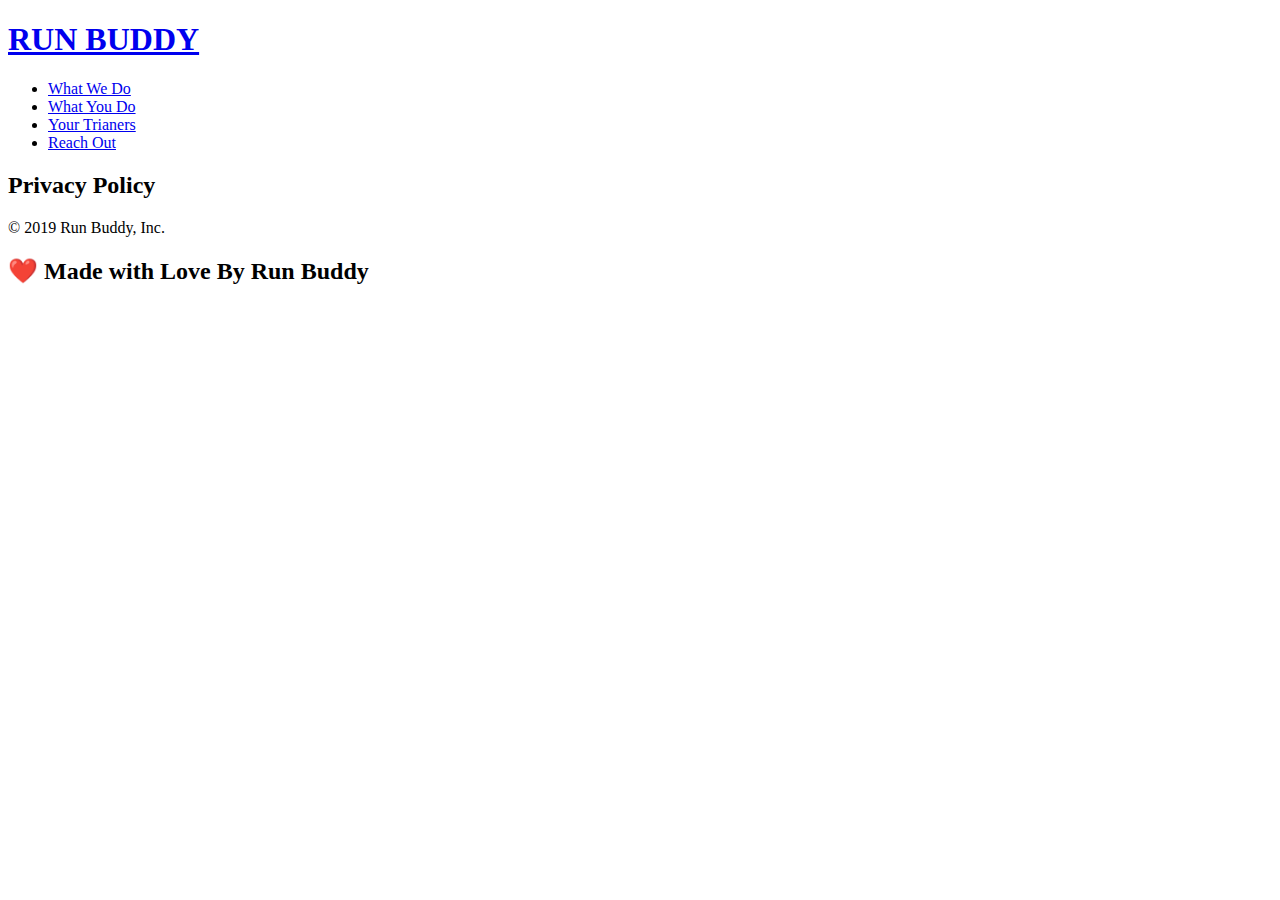
==== privacy-policy.html @ a365a260 "privacy policy" ====
<!DOCTYPE html>
<html lang="eng">
  <head>
    <meta charset="UTF-8" />
    <title>Privacy-Policy - Run Buddy</title>
  </head>
  <body>
    <header>
        <h1>
         <a href="/">RUN BUDDY</a>
       </h1> 
       <nav>
       <!-- Unordered List element-->
       <ul>
        <!-- List item element-->
       <li>
          <!-- Anchor element-->
       <a href="./index.html#what-we-do">What We Do</a>
       </li>
       <li>
      <a href="./index.html#what-you-do">What You Do</a>
       </li>
       <li>
       <a href="./index.html#your-trainers">Your Trianers</a>
       </li>
       <li>
       <a href="./index.htmlreach-out">Reach Out</a>
       </li>
       </ul>
       </nav>
       </header>
       <section class="hero">
         <h2 class="page-title">
             Privacy Policy
         </h2>
       </section>
  </body>
  <footer>
    <div>
        &copy; 2019 Run Buddy, Inc.
    </div>
   <h2>❤️ Made with Love By Run Buddy</h2>
</footer>
  </html>
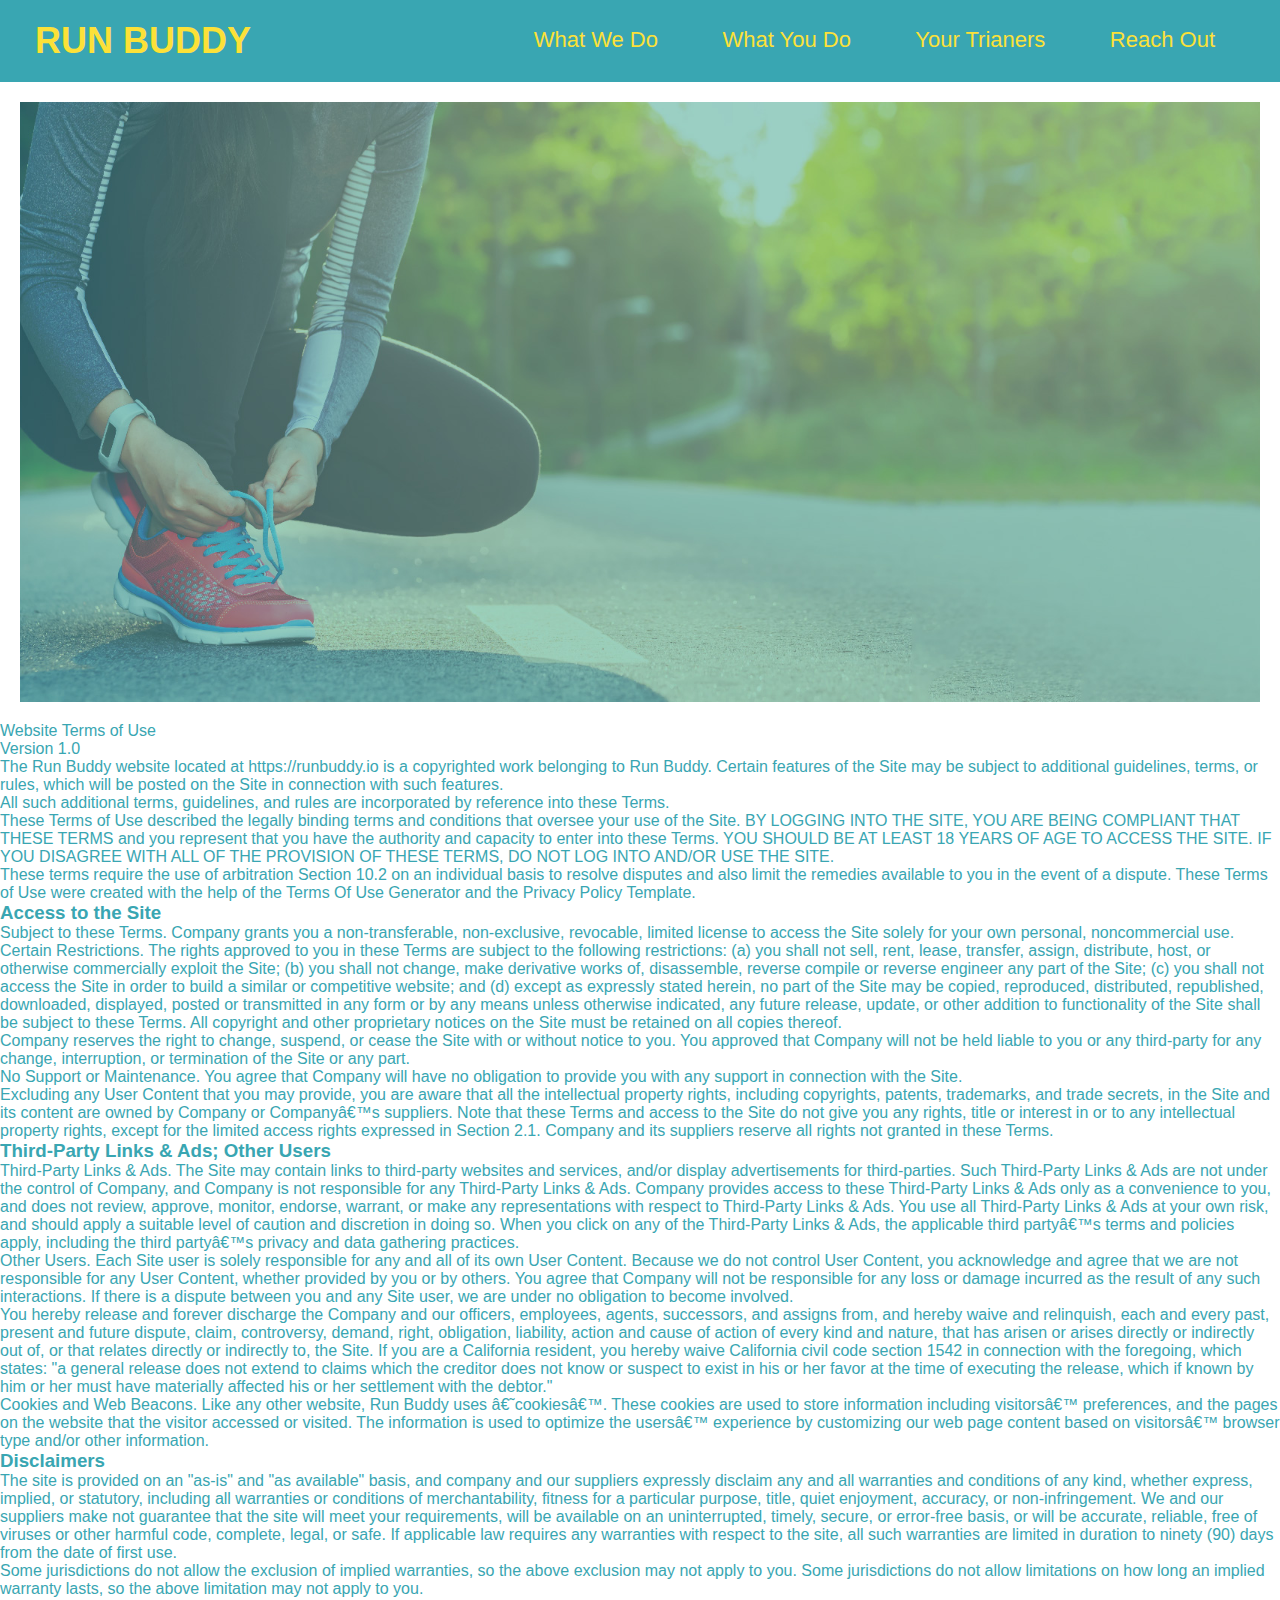
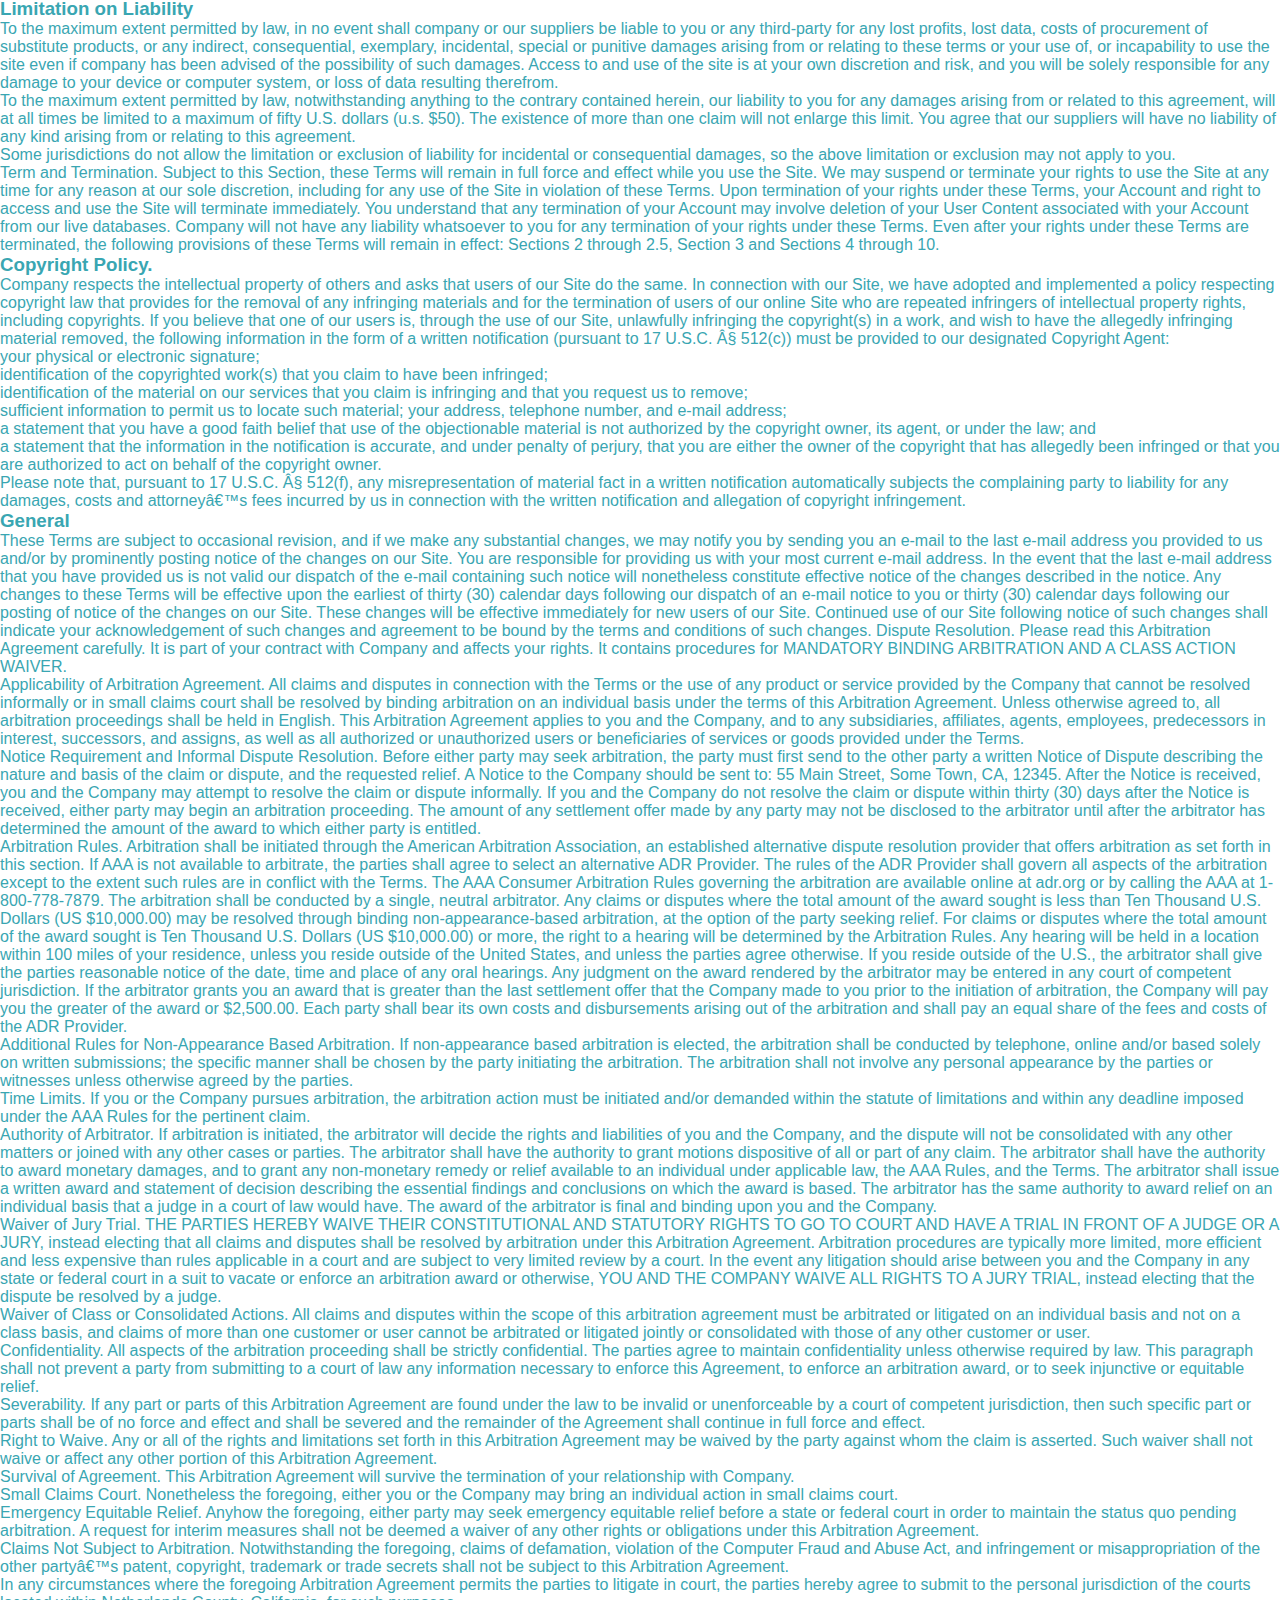
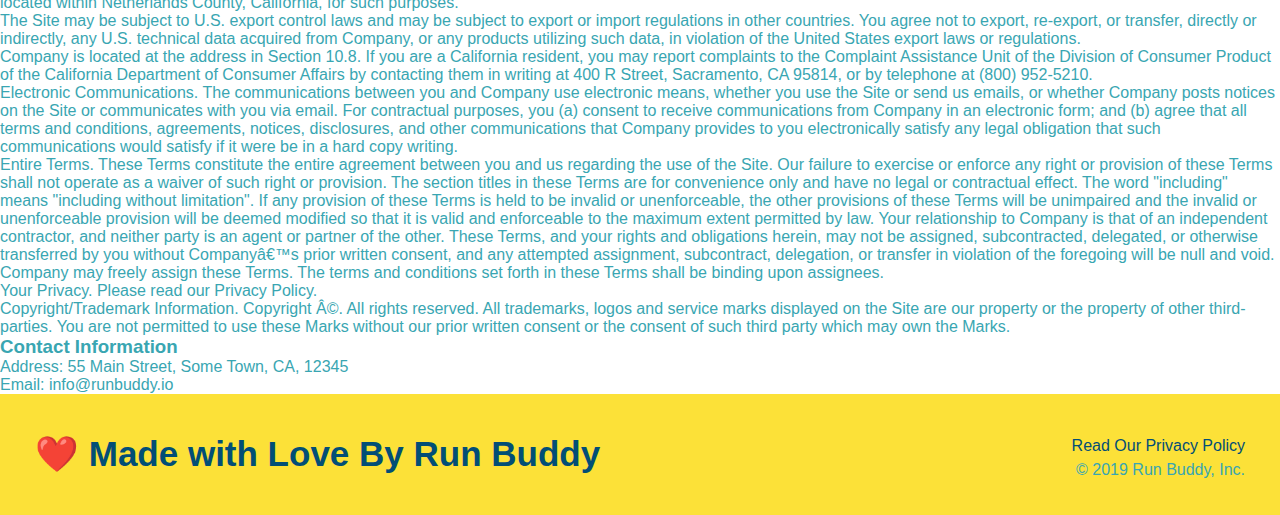
==== commit d58cfe11: "added more style to privacy" ====
--- a/privacy-policy.html
+++ b/privacy-policy.html
@@ -1,44 +1,468 @@
 <!DOCTYPE html>
 <html lang="eng">
-  <head>
-    <meta charset="UTF-8" />
-    <title>Privacy-Policy - Run Buddy</title>
-  </head>
-  <body>
-    <header>
-        <h1>
-         <a href="/">RUN BUDDY</a>
-       </h1> 
-       <nav>
-       <!-- Unordered List element-->
-       <ul>
-        <!-- List item element-->
-       <li>
-          <!-- Anchor element-->
-       <a href="./index.html#what-we-do">What We Do</a>
-       </li>
-       <li>
-      <a href="./index.html#what-you-do">What You Do</a>
-       </li>
-       <li>
-       <a href="./index.html#your-trainers">Your Trianers</a>
-       </li>
-       <li>
-       <a href="./index.htmlreach-out">Reach Out</a>
-       </li>
-       </ul>
-       </nav>
-       </header>
+   <head>
+     <link rel="stylesheet" href="./assets/css/style.css" />
+     <meta charset="UTF-8"/>
+     <title>Privacy Policy - Run Buddy</title>
+   </head>
+   <body>
+
+     <header>
+       <h1>
+        <a href="/">RUN BUDDY</a>
+      </h1>
+      <nav>
+      <!-- Unordered List element-->
+      <ul>
+       <!-- List item element-->
+      <li>
+         <!-- Anchor element-->
+      <a href="./index.html#what-we-do">What We Do</a>
+      </li>
+      <li>
+     <a href="./index.html#what-you-do">What You Do</a>
+      </li>
+      <li>
+      <a href="./index.html#your-trainers">Your Trianers</a>
+      </li>
+      <li>
+      <a href="./index.html#reach-out">Reach Out</a>
+      </li>
+      </ul>
+      </nav>
+      </header>
        <section class="hero">
-         <h2 class="page-title">
-             Privacy Policy
+         <h2 class="page-title"
+           Privacy Policy
          </h2>
        </section>
-  </body>
-  <footer>
-    <div>
-        &copy; 2019 Run Buddy, Inc.
-    </div>
-   <h2>❤️ Made with Love By Run Buddy</h2>
-</footer>
-  </html>+       <article class="secondary-content">
+         <p>
+       Website Terms of Use
+     </p>
+
+     <p>
+       Version 1.0
+     </p>
+
+     <p>
+       The Run Buddy website located at https://runbuddy.io is a copyrighted work belonging to Run Buddy. Certain
+       features of the Site may be subject to additional guidelines, terms, or rules, which will be posted on the Site
+       in connection with such features.
+     </p>
+
+     <p>
+       All such additional terms, guidelines, and rules are incorporated by reference into these Terms.
+     </p>
+
+     <p>
+       These Terms of Use described the legally binding terms and conditions that oversee your use of the Site. BY
+       LOGGING INTO THE SITE, YOU ARE BEING COMPLIANT THAT THESE TERMS and you represent that you have the authority
+       and capacity to enter into these Terms. YOU SHOULD BE AT LEAST 18 YEARS OF AGE TO ACCESS THE SITE. IF YOU
+       DISAGREE WITH ALL OF THE PROVISION OF THESE TERMS, DO NOT LOG INTO AND/OR USE THE SITE.
+     </p>
+
+     <p>
+       These terms require the use of arbitration Section 10.2 on an individual basis to resolve disputes and also
+       limit the remedies available to you in the event of a dispute. These Terms of Use were created with the help of
+       the Terms Of Use Generator and the Privacy Policy Template.
+     </p>
+
+     <h3>
+       Access to the Site
+     </h3>
+
+     <p>
+       Subject to these Terms. Company grants you a non-transferable, non-exclusive, revocable, limited license to
+       access the Site solely for your own personal, noncommercial use.
+     </p>
+
+     <p>
+       Certain Restrictions. The rights approved to you in these Terms are subject to the following restrictions: (a)
+       you shall not sell, rent, lease, transfer, assign, distribute, host, or otherwise commercially exploit the Site;
+       (b) you shall not change, make derivative works of, disassemble, reverse compile or reverse engineer any part of
+       the Site; (c) you shall not access the Site in order to build a similar or competitive website; and (d) except
+       as expressly stated herein, no part of the Site may be copied, reproduced, distributed, republished, downloaded,
+       displayed, posted or transmitted in any form or by any means unless otherwise indicated, any future release,
+       update, or other addition to functionality of the Site shall be subject to these Terms. All copyright and other
+       proprietary notices on the Site must be retained on all copies thereof.
+     </p>
+
+     <p>
+       Company reserves the right to change, suspend, or cease the Site with or without notice to you. You approved
+       that Company will not be held liable to you or any third-party for any change, interruption, or termination of
+       the Site or any part.
+     </p>
+
+     <p>
+       No Support or Maintenance. You agree that Company will have no obligation to provide you with any support in
+       connection with the Site.
+     </p>
+
+     <p>
+       Excluding any User Content that you may provide, you are aware that all the intellectual property rights,
+       including copyrights, patents, trademarks, and trade secrets, in the Site and its content are owned by Company
+       or Companyâ€™s suppliers. Note that these Terms and access to the Site do not give you any rights, title or
+       interest in or to any intellectual property rights, except for the limited access rights expressed in Section
+       2.1. Company and its suppliers reserve all rights not granted in these Terms.
+     </p>
+
+     <h3>
+       Third-Party Links & Ads; Other Users
+     </h3>
+
+     <p>
+       Third-Party Links & Ads. The Site may contain links to third-party websites and services, and/or display
+       advertisements for third-parties. Such Third-Party Links & Ads are not under the control of Company, and Company
+       is not responsible for any Third-Party Links & Ads. Company provides access to these Third-Party Links & Ads
+       only as a convenience to you, and does not review, approve, monitor, endorse, warrant, or make any
+       representations with respect to Third-Party Links & Ads. You use all Third-Party Links & Ads at your own risk,
+       and should apply a suitable level of caution and discretion in doing so. When you click on any of the
+       Third-Party Links & Ads, the applicable third partyâ€™s terms and policies apply, including the third partyâ€™s
+       privacy and data gathering practices.
+     </p>
+
+     <p>
+       Other Users. Each Site user is solely responsible for any and all of its own User Content. Because we do not
+       control User Content, you acknowledge and agree that we are not responsible for any User Content, whether
+       provided by you or by others. You agree that Company will not be responsible for any loss or damage incurred as
+       the result of any such interactions. If there is a dispute between you and any Site user, we are under no
+       obligation to become involved.
+     </p>
+
+     <p>
+       You hereby release and forever discharge the Company and our officers, employees, agents, successors, and
+       assigns from, and hereby waive and relinquish, each and every past, present and future dispute, claim,
+       controversy, demand, right, obligation, liability, action and cause of action of every kind and nature, that has
+       arisen or arises directly or indirectly out of, or that relates directly or indirectly to, the Site. If you are
+       a California resident, you hereby waive California civil code section 1542 in connection with the foregoing,
+       which states: "a general release does not extend to claims which the creditor does not know or suspect to exist
+       in his or her favor at the time of executing the release, which if known by him or her must have materially
+       affected his or her settlement with the debtor."
+     </p>
+
+     <p>
+       Cookies and Web Beacons. Like any other website, Run Buddy uses â€˜cookiesâ€™. These cookies are used to store
+       information including visitorsâ€™ preferences, and the pages on the website that the visitor accessed or visited.
+       The information is used to optimize the usersâ€™ experience by customizing our web page content based on visitorsâ€™
+       browser type and/or other information.
+     </p>
+
+     <h3>
+       Disclaimers
+     </h3>
+
+     <p>
+       The site is provided on an "as-is" and "as available" basis, and company and our suppliers expressly disclaim
+       any and all warranties and conditions of any kind, whether express, implied, or statutory, including all
+       warranties or conditions of merchantability, fitness for a particular purpose, title, quiet enjoyment, accuracy,
+       or non-infringement. We and our suppliers make not guarantee that the site will meet your requirements, will be
+       available on an uninterrupted, timely, secure, or error-free basis, or will be accurate, reliable, free of
+       viruses or other harmful code, complete, legal, or safe. If applicable law requires any warranties with respect
+       to the site, all such warranties are limited in duration to ninety (90) days from the date of first use.
+     </p>
+
+     <p>
+       Some jurisdictions do not allow the exclusion of implied warranties, so the above exclusion may not apply to
+       you. Some jurisdictions do not allow limitations on how long an implied warranty lasts, so the above limitation
+       may not apply to you.
+     </p>
+
+     <h3>
+       Limitation on Liability
+     </h3>
+
+     <p>
+       To the maximum extent permitted by law, in no event shall company or our suppliers be liable to you or any
+       third-party for any lost profits, lost data, costs of procurement of substitute products, or any indirect,
+       consequential, exemplary, incidental, special or punitive damages arising from or relating to these terms or
+       your use of, or incapability to use the site even if company has been advised of the possibility of such
+       damages. Access to and use of the site is at your own discretion and risk, and you will be solely responsible
+       for any damage to your device or computer system, or loss of data resulting therefrom.
+     </p>
+
+     <p>
+       To the maximum extent permitted by law, notwithstanding anything to the contrary contained herein, our liability
+       to you for any damages arising from or related to this agreement, will at all times be limited to a maximum of
+       fifty U.S. dollars (u.s. $50). The existence of more than one claim will not enlarge this limit. You agree that
+       our suppliers will have no liability of any kind arising from or relating to this agreement.
+     </p>
+
+     <p>
+       Some jurisdictions do not allow the limitation or exclusion of liability for incidental or consequential
+       damages, so the above limitation or exclusion may not apply to you.
+     </p>
+
+     <p>
+       Term and Termination. Subject to this Section, these Terms will remain in full force and effect while you use
+       the Site. We may suspend or terminate your rights to use the Site at any time for any reason at our sole
+       discretion, including for any use of the Site in violation of these Terms. Upon termination of your rights under
+       these Terms, your Account and right to access and use the Site will terminate immediately. You understand that
+       any termination of your Account may involve deletion of your User Content associated with your Account from our
+       live databases. Company will not have any liability whatsoever to you for any termination of your rights under
+       these Terms. Even after your rights under these Terms are terminated, the following provisions of these Terms
+       will remain in effect: Sections 2 through 2.5, Section 3 and Sections 4 through 10.
+     </p>
+
+     <h3>
+       Copyright Policy.
+     </h3>
+
+     <p>
+       Company respects the intellectual property of others and asks that users of our Site do the same. In connection
+       with our Site, we have adopted and implemented a policy respecting copyright law that provides for the removal
+       of any infringing materials and for the termination of users of our online Site who are repeated infringers of
+       intellectual property rights, including copyrights. If you believe that one of our users is, through the use of
+       our Site, unlawfully infringing the copyright(s) in a work, and wish to have the allegedly infringing material
+       removed, the following information in the form of a written notification (pursuant to 17 U.S.C. Â§ 512(c)) must
+       be provided to our designated Copyright Agent:
+     </p>
+
+     <ul>
+       <li>
+         your physical or electronic signature;
+       </li>
+       <li>
+         identification of the copyrighted work(s) that you claim to have been infringed;
+       </li>
+       <li>
+         identification of the material on our services that you claim is infringing and that you request us to remove;
+       </li>
+       <li>
+         sufficient information to permit us to locate such material; your address, telephone number, and e-mail
+         address;
+       </li>
+       <li>
+         a statement that you have a good faith belief that use of the objectionable material is not authorized by the
+         copyright owner, its agent, or under the law; and
+       </li>
+       <li>
+         a statement that the information in the notification is accurate, and under penalty of perjury, that you are
+         either the owner of the copyright that has allegedly been infringed or that you are authorized to act on
+         behalf of the copyright owner.
+       </li>
+     </ul>
+
+     <p>
+       Please note that, pursuant to 17 U.S.C. Â§ 512(f), any misrepresentation of material fact in a written
+       notification automatically subjects the complaining party to liability for any damages, costs and attorneyâ€™s
+       fees incurred by us in connection with the written notification and allegation of copyright infringement.
+     </p>
+
+     <h3>
+       General
+     </h3>
+
+     <p>
+       These Terms are subject to occasional revision, and if we make any substantial changes, we may notify you by
+       sending you an e-mail to the last e-mail address you provided to us and/or by prominently posting notice of the
+       changes on our Site. You are responsible for providing us with your most current e-mail address. In the event
+       that the last e-mail address that you have provided us is not valid our dispatch of the e-mail containing such
+       notice will nonetheless constitute effective notice of the changes described in the notice. Any changes to these
+       Terms will be effective upon the earliest of thirty (30) calendar days following our dispatch of an e-mail
+       notice to you or thirty (30) calendar days following our posting of notice of the changes on our Site. These
+       changes will be effective immediately for new users of our Site. Continued use of our Site following notice of
+       such changes shall indicate your acknowledgement of such changes and agreement to be bound by the terms and
+       conditions of such changes. Dispute Resolution. Please read this Arbitration Agreement carefully. It is part of
+       your contract with Company and affects your rights. It contains procedures for MANDATORY BINDING ARBITRATION AND
+       A CLASS ACTION WAIVER.
+     </p>
+
+     <p>
+       Applicability of Arbitration Agreement. All claims and disputes in connection with the Terms or the use of any
+       product or service provided by the Company that cannot be resolved informally or in small claims court shall be
+       resolved by binding arbitration on an individual basis under the terms of this Arbitration Agreement. Unless
+       otherwise agreed to, all arbitration proceedings shall be held in English. This Arbitration Agreement applies to
+       you and the Company, and to any subsidiaries, affiliates, agents, employees, predecessors in interest,
+       successors, and assigns, as well as all authorized or unauthorized users or beneficiaries of services or goods
+       provided under the Terms.
+     </p>
+
+     <p>
+       Notice Requirement and Informal Dispute Resolution. Before either party may seek arbitration, the party must
+       first send to the other party a written Notice of Dispute describing the nature and basis of the claim or
+       dispute, and the requested relief. A Notice to the Company should be sent to: 55 Main Street, Some Town, CA,
+       12345. After the Notice is received, you and the Company may attempt to resolve the claim or dispute informally.
+       If you and the Company do not resolve the claim or dispute within thirty (30) days after the Notice is received,
+       either party may begin an arbitration proceeding. The amount of any settlement offer made by any party may not
+       be disclosed to the arbitrator until after the arbitrator has determined the amount of the award to which either
+       party is entitled.
+     </p>
+
+     <p>
+       Arbitration Rules. Arbitration shall be initiated through the American Arbitration Association, an established
+       alternative dispute resolution provider that offers arbitration as set forth in this section. If AAA is not
+       available to arbitrate, the parties shall agree to select an alternative ADR Provider. The rules of the ADR
+       Provider shall govern all aspects of the arbitration except to the extent such rules are in conflict with the
+       Terms. The AAA Consumer Arbitration Rules governing the arbitration are available online at adr.org or by
+       calling the AAA at 1-800-778-7879. The arbitration shall be conducted by a single, neutral arbitrator. Any
+       claims or disputes where the total amount of the award sought is less than Ten Thousand U.S. Dollars (US
+       $10,000.00) may be resolved through binding non-appearance-based arbitration, at the option of the party seeking
+       relief. For claims or disputes where the total amount of the award sought is Ten Thousand U.S. Dollars (US
+       $10,000.00) or more, the right to a hearing will be determined by the Arbitration Rules. Any hearing will be
+       held in a location within 100 miles of your residence, unless you reside outside of the United States, and
+       unless the parties agree otherwise. If you reside outside of the U.S., the arbitrator shall give the parties
+       reasonable notice of the date, time and place of any oral hearings. Any judgment on the award rendered by the
+       arbitrator may be entered in any court of competent jurisdiction. If the arbitrator grants you an award that is
+       greater than the last settlement offer that the Company made to you prior to the initiation of arbitration, the
+       Company will pay you the greater of the award or $2,500.00. Each party shall bear its own costs and
+       disbursements arising out of the arbitration and shall pay an equal share of the fees and costs of the ADR
+       Provider.
+     </p>
+
+     <p>
+       Additional Rules for Non-Appearance Based Arbitration. If non-appearance based arbitration is elected, the
+       arbitration shall be conducted by telephone, online and/or based solely on written submissions; the specific
+       manner shall be chosen by the party initiating the arbitration. The arbitration shall not involve any personal
+       appearance by the parties or witnesses unless otherwise agreed by the parties.
+     </p>
+
+     <p>
+       Time Limits. If you or the Company pursues arbitration, the arbitration action must be initiated and/or demanded
+       within the statute of limitations and within any deadline imposed under the AAA Rules for the pertinent claim.
+     </p>
+
+     <p>
+       Authority of Arbitrator. If arbitration is initiated, the arbitrator will decide the rights and liabilities of
+       you and the Company, and the dispute will not be consolidated with any other matters or joined with any other
+       cases or parties. The arbitrator shall have the authority to grant motions dispositive of all or part of any
+       claim. The arbitrator shall have the authority to award monetary damages, and to grant any non-monetary remedy
+       or relief available to an individual under applicable law, the AAA Rules, and the Terms. The arbitrator shall
+       issue a written award and statement of decision describing the essential findings and conclusions on which the
+       award is based. The arbitrator has the same authority to award relief on an individual basis that a judge in a
+       court of law would have. The award of the arbitrator is final and binding upon you and the Company.
+     </p>
+
+     <p>
+       Waiver of Jury Trial. THE PARTIES HEREBY WAIVE THEIR CONSTITUTIONAL AND STATUTORY RIGHTS TO GO TO COURT AND HAVE
+       A TRIAL IN FRONT OF A JUDGE OR A JURY, instead electing that all claims and disputes shall be resolved by
+       arbitration under this Arbitration Agreement. Arbitration procedures are typically more limited, more efficient
+       and less expensive than rules applicable in a court and are subject to very limited review by a court. In the
+       event any litigation should arise between you and the Company in any state or federal court in a suit to vacate
+       or enforce an arbitration award or otherwise, YOU AND THE COMPANY WAIVE ALL RIGHTS TO A JURY TRIAL, instead
+       electing that the dispute be resolved by a judge.
+     </p>
+
+     <p>
+       Waiver of Class or Consolidated Actions. All claims and disputes within the scope of this arbitration agreement
+       must be arbitrated or litigated on an individual basis and not on a class basis, and claims of more than one
+       customer or user cannot be arbitrated or litigated jointly or consolidated with those of any other customer or
+       user.
+     </p>
+
+     <p>
+       Confidentiality. All aspects of the arbitration proceeding shall be strictly confidential. The parties agree to
+       maintain confidentiality unless otherwise required by law. This paragraph shall not prevent a party from
+       submitting to a court of law any information necessary to enforce this Agreement, to enforce an arbitration
+       award, or to seek injunctive or equitable relief.
+     </p>
+
+     <p>
+       Severability. If any part or parts of this Arbitration Agreement are found under the law to be invalid or
+       unenforceable by a court of competent jurisdiction, then such specific part or parts shall be of no force and
+       effect and shall be severed and the remainder of the Agreement shall continue in full force and effect.
+     </p>
+
+     <p>
+       Right to Waive. Any or all of the rights and limitations set forth in this Arbitration Agreement may be waived
+       by the party against whom the claim is asserted. Such waiver shall not waive or affect any other portion of this
+       Arbitration Agreement.
+     </p>
+
+     <p>
+       Survival of Agreement. This Arbitration Agreement will survive the termination of your relationship with
+       Company.
+     </p>
+
+     <p>
+       Small Claims Court. Nonetheless the foregoing, either you or the Company may bring an individual action in small
+       claims court.
+     </p>
+
+     <p>
+       Emergency Equitable Relief. Anyhow the foregoing, either party may seek emergency equitable relief before a
+       state or federal court in order to maintain the status quo pending arbitration. A request for interim measures
+       shall not be deemed a waiver of any other rights or obligations under this Arbitration Agreement.
+     </p>
+
+     <p>
+       Claims Not Subject to Arbitration. Notwithstanding the foregoing, claims of defamation, violation of the
+       Computer Fraud and Abuse Act, and infringement or misappropriation of the other partyâ€™s patent, copyright,
+       trademark or trade secrets shall not be subject to this Arbitration Agreement.
+     </p>
+
+     <p>
+       In any circumstances where the foregoing Arbitration Agreement permits the parties to litigate in court, the
+       parties hereby agree to submit to the personal jurisdiction of the courts located within Netherlands County,
+       California, for such purposes.
+     </p>
+
+     <p>
+       The Site may be subject to U.S. export control laws and may be subject to export or import regulations in other
+       countries. You agree not to export, re-export, or transfer, directly or indirectly, any U.S. technical data
+       acquired from Company, or any products utilizing such data, in violation of the United States export laws or
+       regulations.
+     </p>
+
+     <p>
+       Company is located at the address in Section 10.8. If you are a California resident, you may report complaints
+       to the Complaint Assistance Unit of the Division of Consumer Product of the California Department of Consumer
+       Affairs by contacting them in writing at 400 R Street, Sacramento, CA 95814, or by telephone at (800) 952-5210.
+     </p>
+
+     <p>
+       Electronic Communications. The communications between you and Company use electronic means, whether you use the
+       Site or send us emails, or whether Company posts notices on the Site or communicates with you via email. For
+       contractual purposes, you (a) consent to receive communications from Company in an electronic form; and (b)
+       agree that all terms and conditions, agreements, notices, disclosures, and other communications that Company
+       provides to you electronically satisfy any legal obligation that such communications would satisfy if it were be
+       in a hard copy writing.
+     </p>
+
+     <p>
+       Entire Terms. These Terms constitute the entire agreement between you and us regarding the use of the Site. Our
+       failure to exercise or enforce any right or provision of these Terms shall not operate as a waiver of such right
+       or provision. The section titles in these Terms are for convenience only and have no legal or contractual
+       effect. The word "including" means "including without limitation". If any provision of these Terms is held to be
+       invalid or unenforceable, the other provisions of these Terms will be unimpaired and the invalid or
+       unenforceable provision will be deemed modified so that it is valid and enforceable to the maximum extent
+       permitted by law. Your relationship to Company is that of an independent contractor, and neither party is an
+       agent or partner of the other. These Terms, and your rights and obligations herein, may not be assigned,
+       subcontracted, delegated, or otherwise transferred by you without Companyâ€™s prior written consent, and any
+       attempted assignment, subcontract, delegation, or transfer in violation of the foregoing will be null and void.
+       Company may freely assign these Terms. The terms and conditions set forth in these Terms shall be binding upon
+       assignees.
+     </p>
+
+     <p>
+       Your Privacy. Please read our Privacy Policy.
+     </p>
+
+     <p>
+       Copyright/Trademark Information. Copyright Â©. All rights reserved. All trademarks, logos and service marks
+       displayed on the Site are our property or the property of other third-parties. You are not permitted to use
+       these Marks without our prior written consent or the consent of such third party which may own the Marks.
+     </p>
+
+     <h3>
+       Contact Information
+     </h3>
+
+     <p>
+       Address: 55 Main Street, Some Town, CA, 12345
+     </p>
+
+     <p>
+       Email: info@runbuddy.io
+     </p>
+   </body>
+   <footer>
+       <h2>❤️ Made with Love By Run Buddy</h2>
+       <div>
+           <a >Read Our Privacy Policy</a><br />
+           &copy; 2019 Run Buddy, Inc.
+       </div>
+   </footer>
+</body>
+   </html>
+   </html>
--- a/assets/css/style.css
+++ b/assets/css/style.css
@@ -0,0 +1,280 @@
+* {
+margin: 0;
+padding: 0;
+box-sizing: border-box;
+}
+
+body {
+    /* more on this crazy alphanumerical value in a minute! */
+ color: #39a6b2;
+font-family: Helvetica, Arial, sans-serif;
+}
+  /* apply styles to <header> */
+header {
+    padding:20px 35px;
+    background-color: #39a6b2;
+}
+header h1 {
+    font-weight: bold;
+    font-size: 36px;
+    color: #fce138;
+    margin: 0;
+     display: inline;
+}
+
+header a {
+text-decoration: none;
+color: #fce138;
+}
+
+header nav {
+    float: right;
+    margin: 7px 0;
+}
+
+header nav ul li {
+    display: inline;
+}
+
+header nav ul li a {
+    margin: 0 30px;
+    font-weight: lighter;
+    font-size: 22px;
+ }
+
+footer {
+    background: #fce138;
+    width: 100%;
+    padding: 40px 35px;
+}
+
+footer h2 {
+    display: inline;
+    color:#024e76;
+    font-size: 35px;
+    margin: 0;
+}
+
+footer div {
+float: right;
+line-height: 1.5;
+text-align: right;
+}
+
+footer a {
+     color: #024e76;
+}
+
+section {
+  padding: 60px;
+}
+
+ /* Hero Style Start */
+.hero {
+   background-image: url("../images/hero-bg.jpg");
+  height: 600px;
+   background-size: cover;
+  background-position: center;
+     position: realative;
+}
+  /* Hero Style End */
+
+
+
+.hero-form {
+border: 3px solid #024e76;
+background-color: #fce138;
+padding: 20px;
+width: 500px;
+color: #024e76;
+position: absolute;
+bottom: 150px;
+right: 140px;
+ }
+.hero-form h3 {
+   font-size: 24px;
+  margin: 0;
+}
+
+.hero-form p {
+  margin: 5px 0 15px 0;
+}
+
+.form-input {
+    border: 1px solid #024e76;
+    display: block;
+    padding: 7px 15px;
+    font-size: 16px;
+    color: #024e76;
+    width: 100%;
+ margin-bottom: 15px;
+  }
+
+.hero-form label {
+   margin: 0 5px;
+  }
+
+.hero-form button{
+  color: #fce138;
+   background-color: #024e76;
+  border: none;
+   padding: 10px 20px;
+   font-size: 16px;
+  }
+  /* HERO STYLES END */
+
+  .intro {
+    text-align: center;
+  }
+
+
+  .intro p {
+    line-height: 1.7;
+    color: #39a6b2;
+    width: 80%;
+    font-size: 20px;
+    margin: 0 auto;
+  }
+
+  .steps {
+    text-align: center;
+    background: #fce138;
+  }
+
+
+  .section-title {
+    font-size: 55px;
+    color: #024e76;
+    margin-bottom: 35px;
+    padding: 0 100px 20px 100px;
+    display: inline-block;
+    border-bottom: 3px solid;
+  }
+
+  .primary-border {
+    border-color: #fce138;
+  }
+  .secondary-border {
+    border-color: #39a6b2;
+  }
+  .steps div {
+    margin-bottom: 80px;
+  }
+
+  .steps img {
+    width: 15%;
+    margin: 10px 0;
+  }
+
+  .steps h3 {
+    color: #024e76;
+    font-size: 46px;
+    margin-top: 10px;
+  }
+
+  .steps p {
+    color: #39a6b2;
+    font-size: 23px;
+  }
+
+  .steps span {
+    font-size: 38px;
+  }
+  .trainers {
+    text-align: center;
+  }
+  .trainer {
+    width: 900px;
+    margin: 0 auto 30px auto;
+    background: #024e76;
+    color: #fce138;
+    overflow: auto;
+  }
+  .trainer img {
+    width: 35%;
+    float: left;
+  }
+  .trainer-bio {
+    padding: 35px;
+    float: left;
+    width: 65%;
+  }
+  .text-left {
+    text-align: left;
+  }
+  .text-right {
+    text-align: right;
+  }
+  .trainer-bio h3 {
+    font-size: 32px;
+    margin-bottom: 8px;
+  }
+  .trainer-bio h4 {
+    font-weight: lighter;
+    font-size: 26px;
+    margin-bottom: 25px;
+  }
+  .trainer bio p {
+    font-size: 17px;
+    line-height: 1.3;
+  }
+
+  /* REACH OUT STYLES START */
+.contact {
+  text-align: center;
+  background: #024e76;
+}
+.contact h2 {
+  color: #fce138;
+}
+.contact-info iframe {
+  width: 400px;
+  height: 400px;
+}
+.contact-info div {
+  width: 410px;
+  display: inline-block;
+  vertical-align: top;
+  text-align: left;
+  margin: 30px 0 0 60px;
+  color: white;
+}
+.contact-info h3 {
+  color: #fce138;
+  font-size: 32px;
+}
+
+.contact-info p,
+.contact-info address {
+  margin: 20px 0;
+  line-height: 1.5;
+  font-size: 20px;
+  font-style: normal;
+}
+
+.contact-info a {
+  color: #fce138;
+}
+
+/* REACH OUT STYLES END
+
+/* homepage hero */
+.hero {
+  margin: 20px;
+  background-color: white;
+  font-size: 20px;
+  color: blue;
+}
+
+/* secondary page hero */
+.hero-secondary {
+  margin: 20px;
+  background-color: black;
+  font-size: 20px;
+  color: red;
+}
+.hero {
+  margin: 20px;
+  font-size: 20px;
+  background-color: white;
+  color: blue;
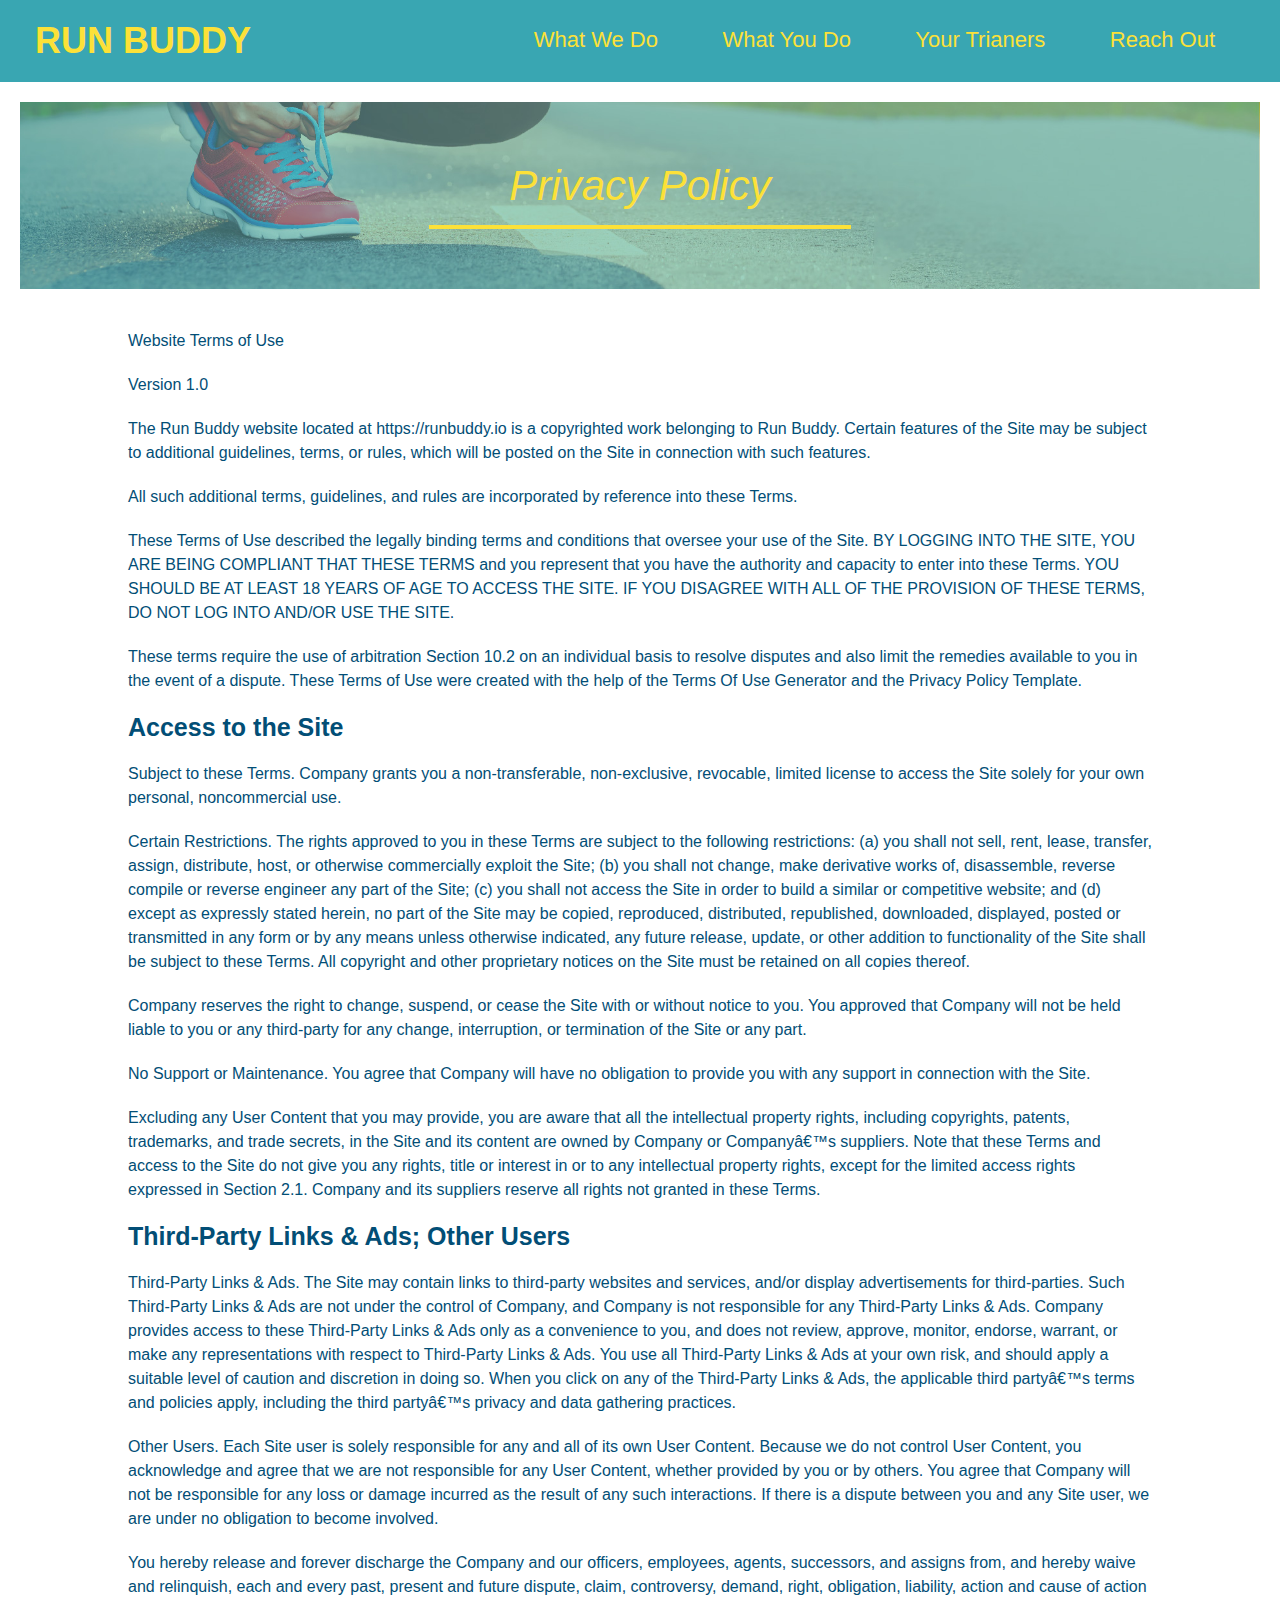
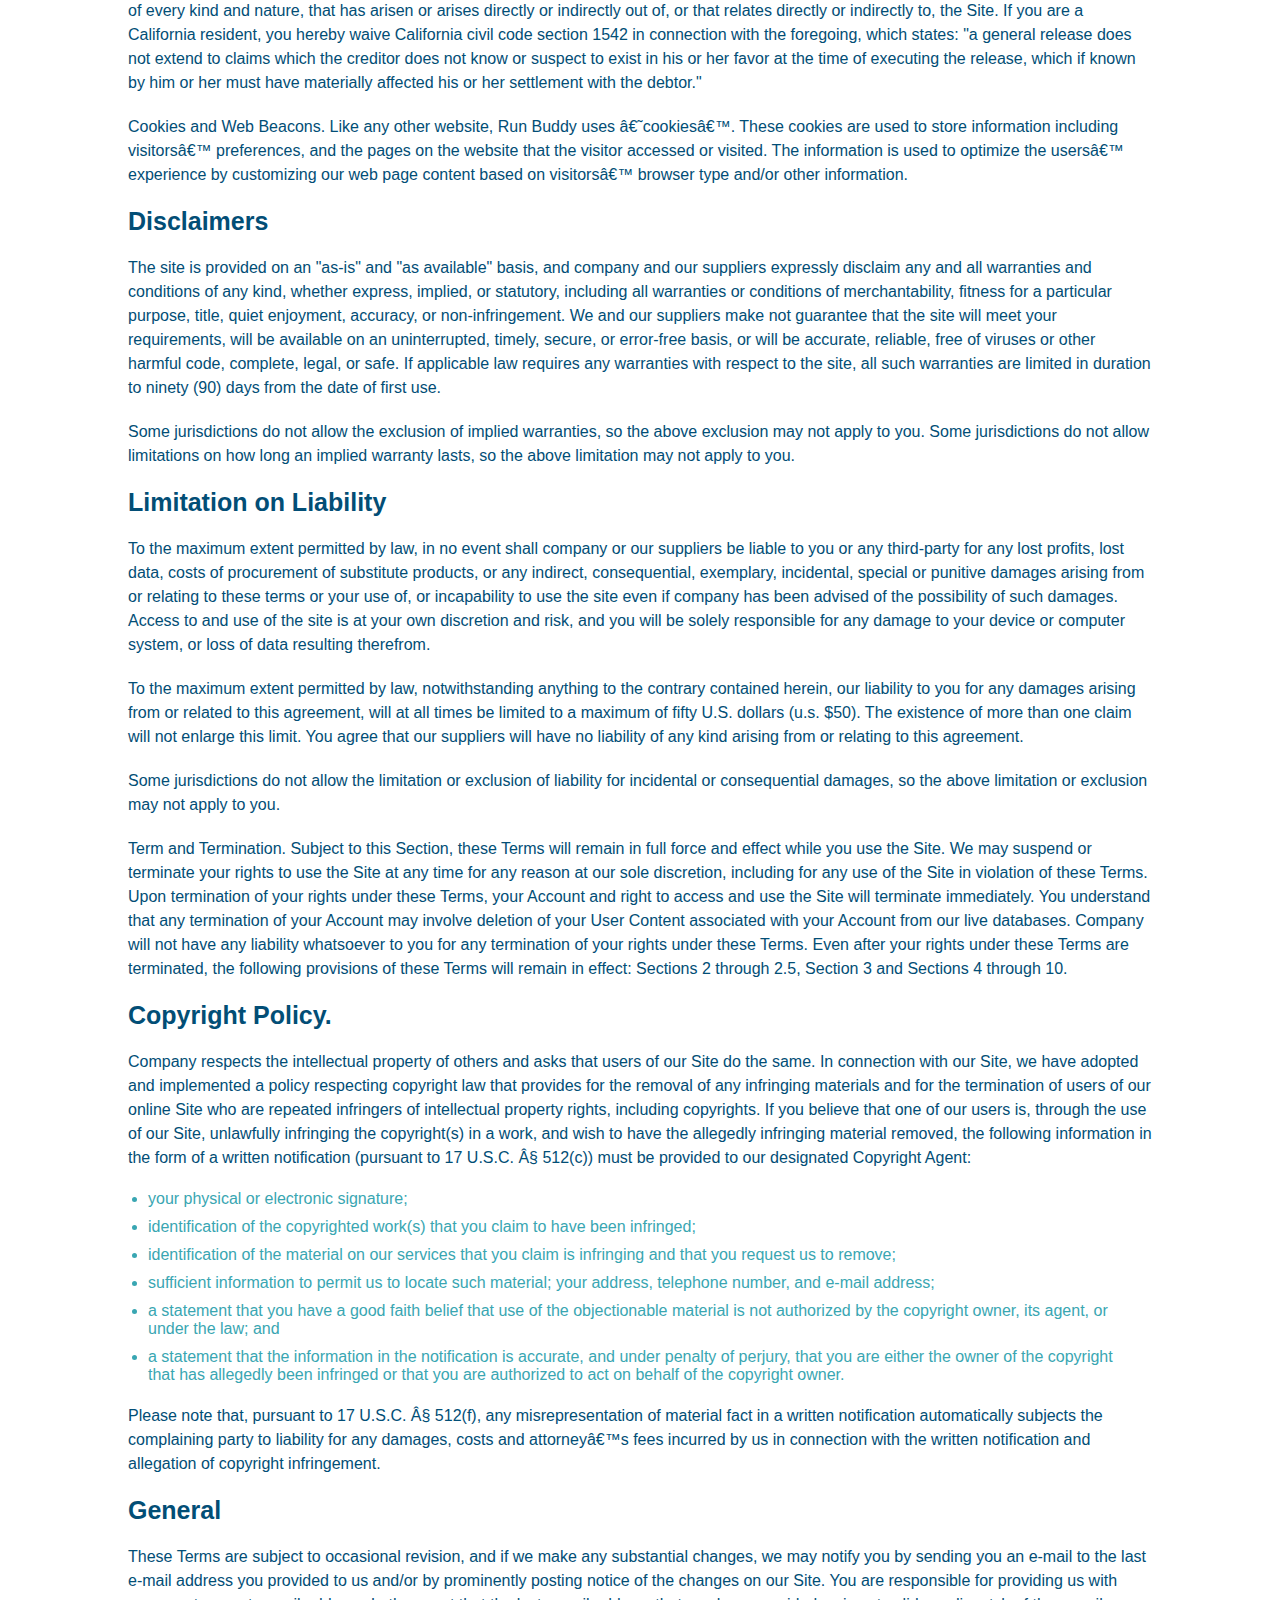
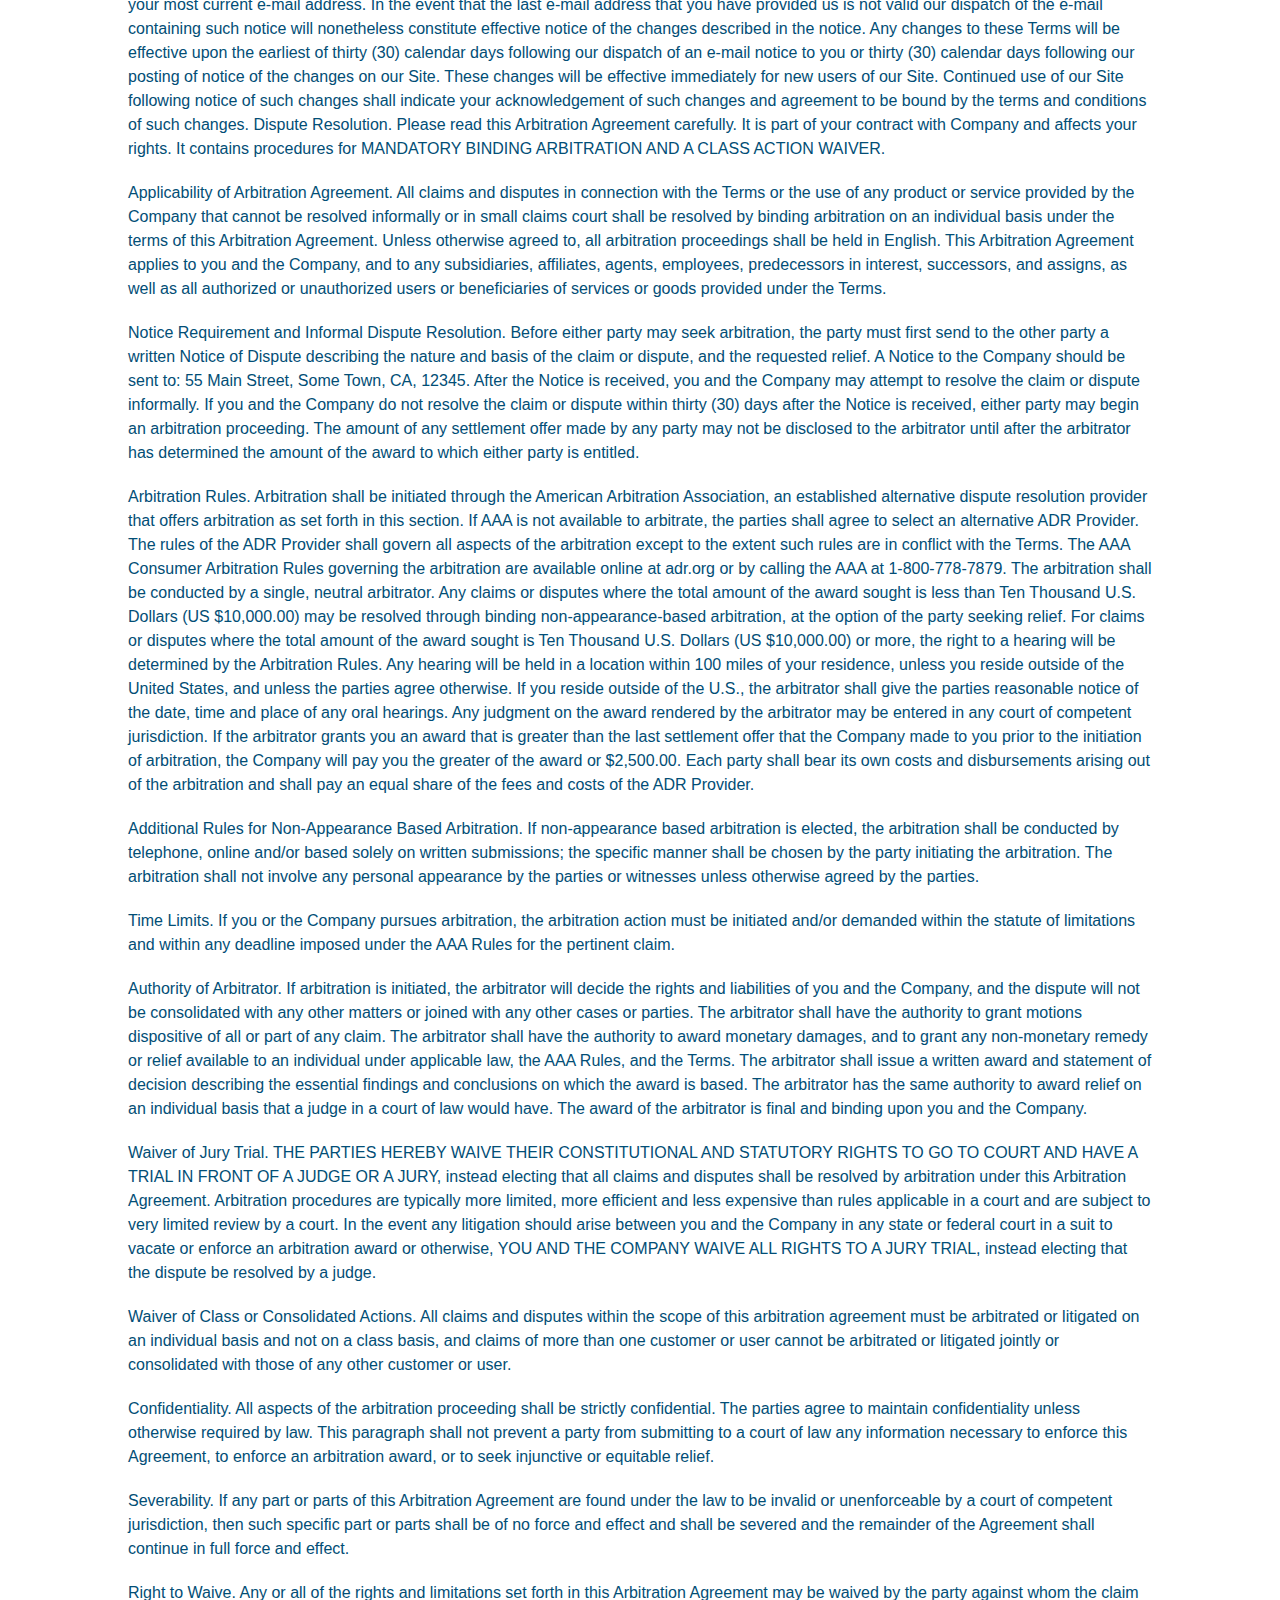
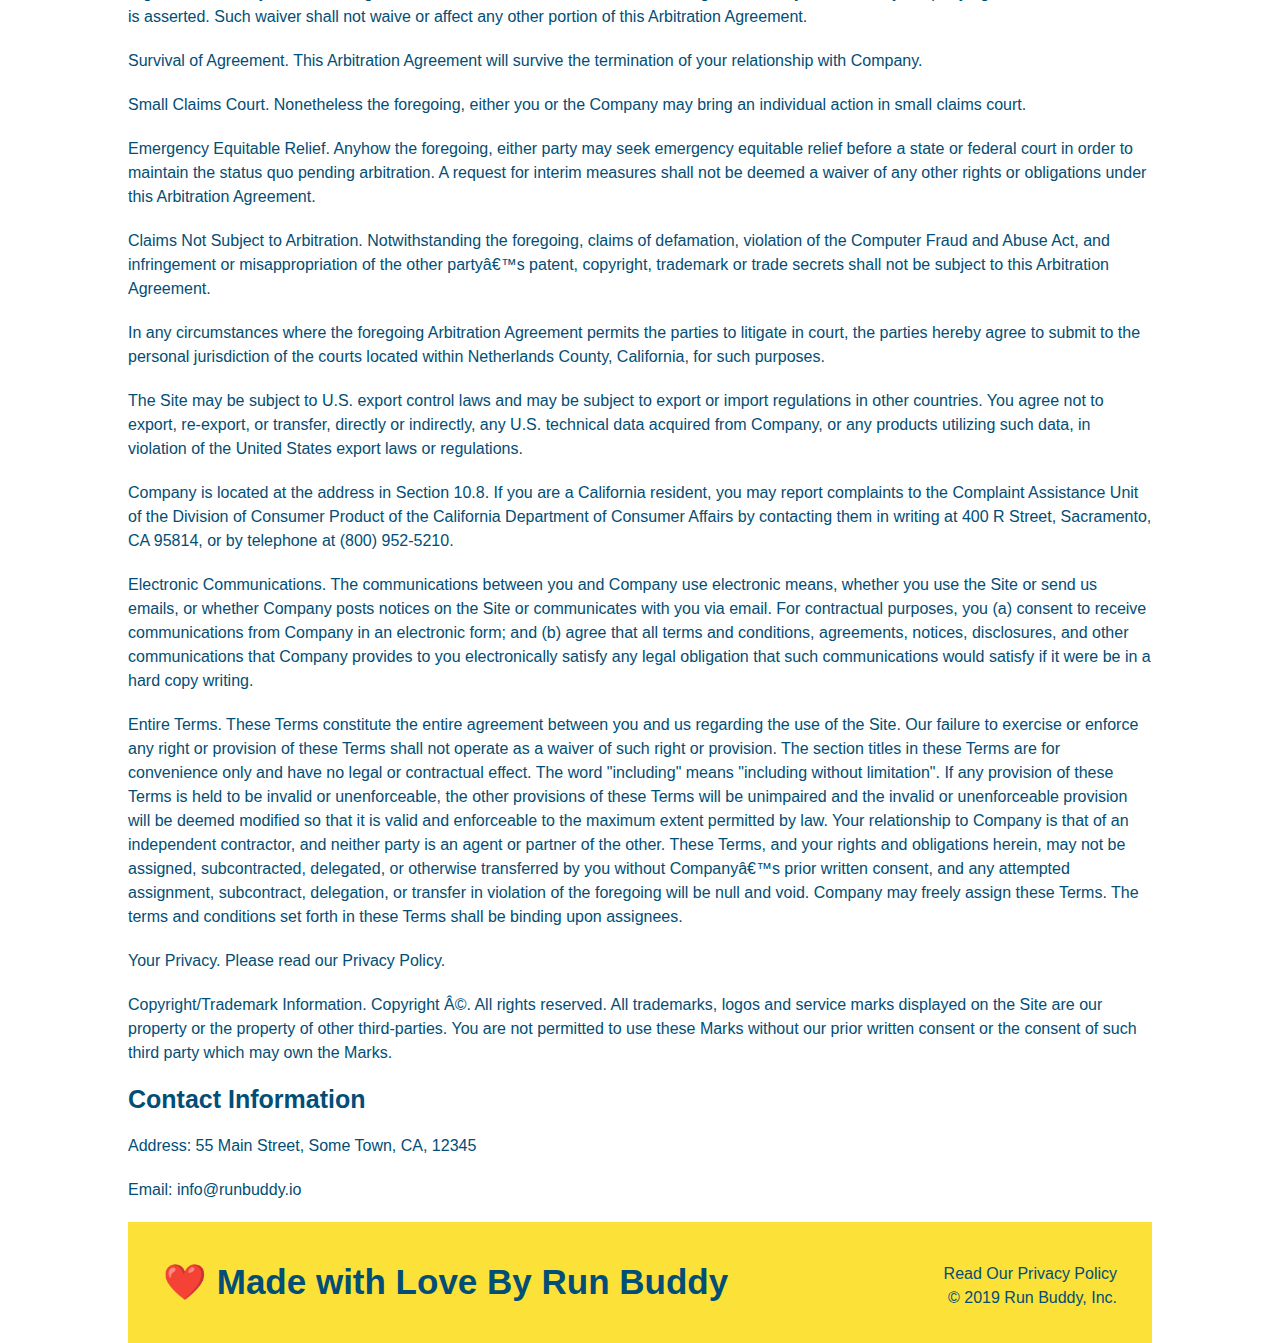
==== commit ac6b0659: "secondary css file" ====
--- a/privacy-policy.html
+++ b/privacy-policy.html
@@ -2,8 +2,9 @@
 <html lang="eng">
    <head>
      <link rel="stylesheet" href="./assets/css/style.css" />
+     <link rel="stylesheet" href="./assets/css/secondary-style.css" />
      <meta charset="UTF-8"/>
-     <title>Privacy Policy - Run Buddy</title>
+     <title> Privacy Policy - Run Buddy</title>
    </head>
    <body>
 
@@ -31,11 +32,11 @@
       </ul>
       </nav>
       </header>
-       <section class="hero">
-         <h2 class="page-title"
-           Privacy Policy
-         </h2>
-       </section>
+      <section class="hero">
+       <h2 class="page-title">
+          Privacy Policy
+        </h2>
+      </section>
        <article class="secondary-content">
          <p>
        Website Terms of Use
--- a/assets/css/secondary-style.css
+++ b/assets/css/secondary-style.css
@@ -0,0 +1,42 @@
+.hero {
+  background-position: bottom;
+  height: auto;
+  text-align: center;
+  margin-bottom: 40px;
+}
+
+.page-title {
+  color: #fce138;
+  display: inline-block;
+  border-bottom: 4px solid #fce138;
+  padding: 0 80px 15px 80px;
+  font-weight: normal;
+  font-size: 42px;
+  font-style: italic;
+}
+
+.secondary-content {
+  width: 80%;
+  margin: 0 auto;
+  color: #024e76;
+}
+
+.secondary-content h3 {
+  font-size: 25px;
+  margin: 20px 0;
+}
+
+.secondary-content p {
+  font-size: 16px;
+  line-height: 1.5;
+  margin: 20px 0;
+}
+
+.secondary-content ul {
+  margin: 15px 20px;
+}
+
+.secondary-content li {
+  color: #39a6b2;
+  margin: 10px 0;
+}
